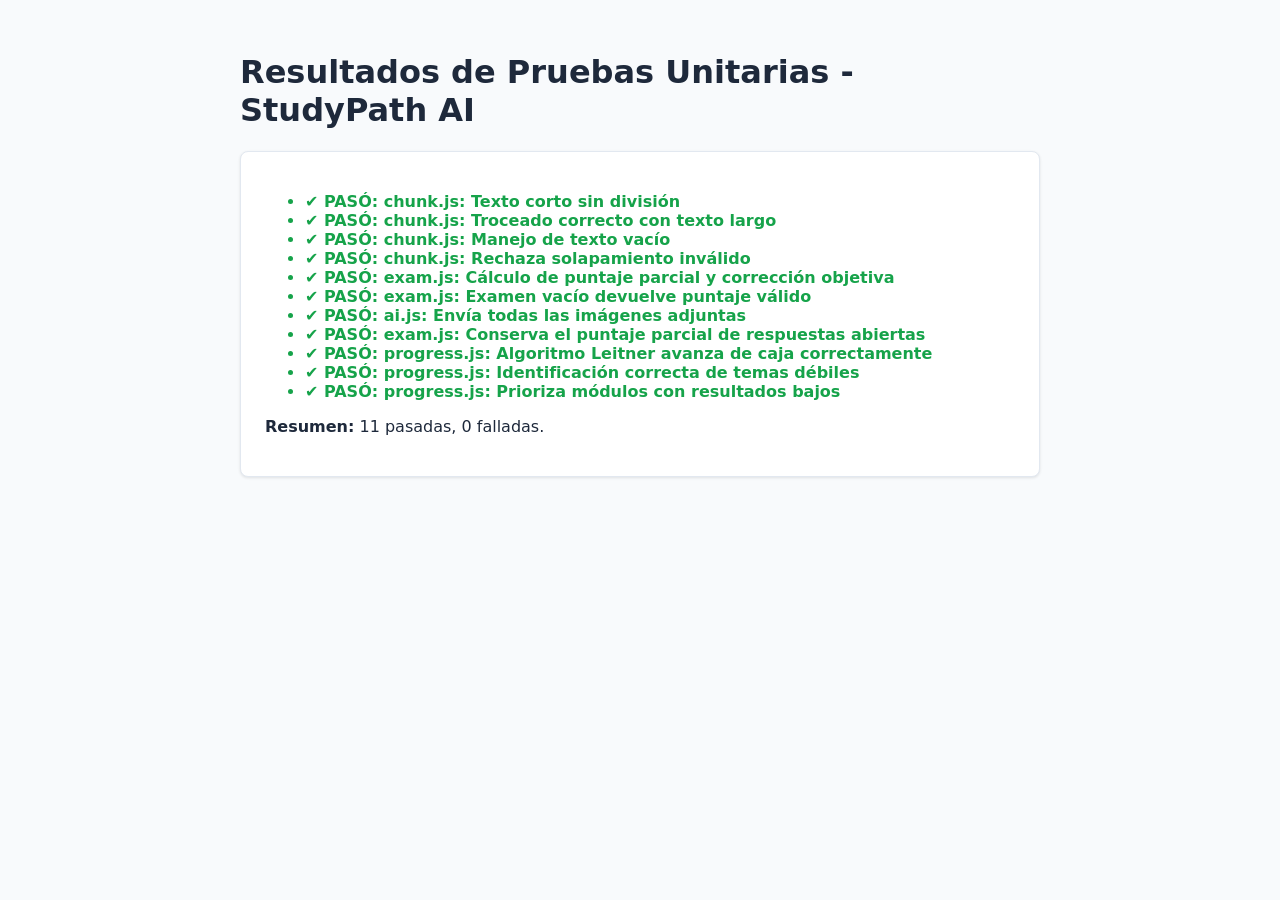
==== tests/test-runner.html @ 756682b5 "Initial commit - Fresh start" ====
<!DOCTYPE html>
<html lang="es">
<head>
    <meta charset="UTF-8">
    <title>Test Runner - StudyPath AI</title>
    <style>
        body { font-family: system-ui, sans-serif; padding: 2rem; max-width: 800px; margin: 0 auto; background: #f8fafc; color: #1e293b; }
        .test-pass { color: #16a34a; font-weight: bold; }
        .test-fail { color: #dc2626; font-weight: bold; }
        .card { background: #fff; border: 1px solid #e2e8f0; padding: 1.5rem; border-radius: 8px; margin-bottom: 1rem; box-shadow: 0 1px 3px rgba(0,0,0,0.1); }
    </style>
</head>
<body>
    <h1>Resultados de Pruebas Unitarias - StudyPath AI</h1>
    <div id="test-results" class="card">Ejecutando pruebas...</div>

    <script type="module">
        import { chunkText } from '../Css y Js/js/chunk.js';
        import { gradeExam } from '../Css y Js/js/exam.js';
        import { calculateNextReview, getAdaptiveRecommendations, identifyWeakTopics } from '../Css y Js/js/progress.js';
        import { callGeminiAPI } from '../Css y Js/js/ai.js';

        const resultsContainer = document.getElementById('test-results');
        const tests = [];
        let passed = 0;
        let failed = 0;

        function assert(testName, condition) {
            tests.push({ testName, passed: Boolean(condition) });
            if (condition) {
                passed++;
            } else {
                failed++;
            }
        }

        async function runTests() {
          // 1. Pruebas para chunk.js
          try {
            const shortText = "Hola mundo";
            const chunks1 = chunkText(shortText, 100, 10);
            assert("chunk.js: Texto corto sin división", chunks1.length === 1 && chunks1[0].text === shortText);

            const longText = "A".repeat(5000);
            const chunks2 = chunkText(longText, 2000, 200);
            assert("chunk.js: Troceado correcto con texto largo", chunks2.length > 1);

            const emptyChunks = chunkText("", 1000, 100);
            assert("chunk.js: Manejo de texto vacío", emptyChunks.length === 0);
            let invalidOptionsRejected = false;
            try {
                chunkText("texto", 10, 10);
            } catch (error) {
                invalidOptionsRejected = error instanceof RangeError;
            }
            assert("chunk.js: Rechaza solapamiento inválido", invalidOptionsRejected);
          } catch (e) {
            assert("chunk.js: Excepción en pruebas", false);
          }

          // 2. Pruebas para exam.js
          try {
            const questions = [
                { id: '1', type: 'multiple_choice', statement: '¿2+2?', correctAnswer: '4' },
                { id: '2', type: 'true_false', statement: '¿El agua moja?', correctAnswer: 'Verdadero' }
            ];
            const userAnswers = { '1': '4', '2': 'Falso' };
            const result = await gradeExam(questions, userAnswers);
            assert("exam.js: Cálculo de puntaje parcial y corrección objetiva", result.correctCount === 1 && result.scorePercentage === 50);
            const emptyResult = await gradeExam([], {});
            assert("exam.js: Examen vacío devuelve puntaje válido", emptyResult.scorePercentage === 0);
          } catch (e) {
            assert("exam.js: Excepción en pruebas", false);
          }

          // 3. Pruebas para ai.js y calificación parcial de respuestas abiertas
          const originalFetch = globalThis.fetch;
          const originalApiKey = localStorage.getItem('studypath_api_key');
          try {
            let requestBody;
            localStorage.setItem('studypath_api_key', 'test-key');
            globalThis.fetch = async (_url, options) => {
                requestBody = JSON.parse(options.body);
                return {
                    ok: true,
                    json: async () => ({
                        candidates: [{ content: { parts: [{ text: '{"score":0.8,"feedback":"Buen trabajo."}' }] } }]
                    })
                };
            };

            await callGeminiAPI('prompt', [
                { base64: 'image-one', mimeType: 'image/png' },
                { base64: 'image-two', mimeType: 'image/jpeg' }
            ]);
            assert("ai.js: Envía todas las imágenes adjuntas", requestBody.contents[0].parts.length === 3);

            const essayResult = await gradeExam(
                [{ id: 'essay', type: 'essay', statement: 'Explica el concepto', correctAnswer: 'Criterio esperado' }],
                { essay: 'Respuesta del estudiante' }
            );
            assert("exam.js: Conserva el puntaje parcial de respuestas abiertas", essayResult.scorePercentage === 80 && essayResult.correctCount === 1);
          } catch (e) {
            assert("ai.js / exam.js: Excepción en pruebas", false);
          } finally {
            globalThis.fetch = originalFetch;
            if (originalApiKey === null) {
                localStorage.removeItem('studypath_api_key');
            } else {
                localStorage.setItem('studypath_api_key', originalApiKey);
            }
          }

          // 4. Pruebas para progress.js
          try {
            const review = calculateNextReview('card_1', 1, true);
            assert("progress.js: Algoritmo Leitner avanza de caja correctamente", review.box === 2);

            const weak = identifyWeakTopics([
                { details: [{ statement: 'Termodinámica avanzada...', isCorrect: false }] },
                { details: [{ statement: 'Termodinámica avanzada...', isCorrect: false }] }
            ]);
            assert("progress.js: Identificación correcta de temas débiles", weak.length === 1 && weak[0].failCount === 2);
            const recommendations = getAdaptiveRecommendations(
                [{ id: 'mod1', title: 'Biología' }],
                [{
                    moduleId: 'mod1',
                    scorePercentage: 70,
                    details: [{ statement: 'Fotosíntesis', isCorrect: false }]
                }]
            );
            assert("progress.js: Prioriza módulos con resultados bajos", recommendations.length === 1 && recommendations[0].moduleTitle === 'Biología');
          } catch (e) {
            assert("progress.js: Excepción en pruebas", false);
          }

          resultsContainer.innerHTML = `<ul>${tests.map(({ testName, passed }) =>
              `<li class="${passed ? 'test-pass' : 'test-fail'}">${passed ? '✔ PASÓ' : '✖ FALLÓ'}: ${testName}</li>`
          ).join('')}</ul><p><strong>Resumen:</strong> ${passed} pasadas, ${failed} falladas.</p>`;
        }

        runTests();
    </script>
</body>
</html>
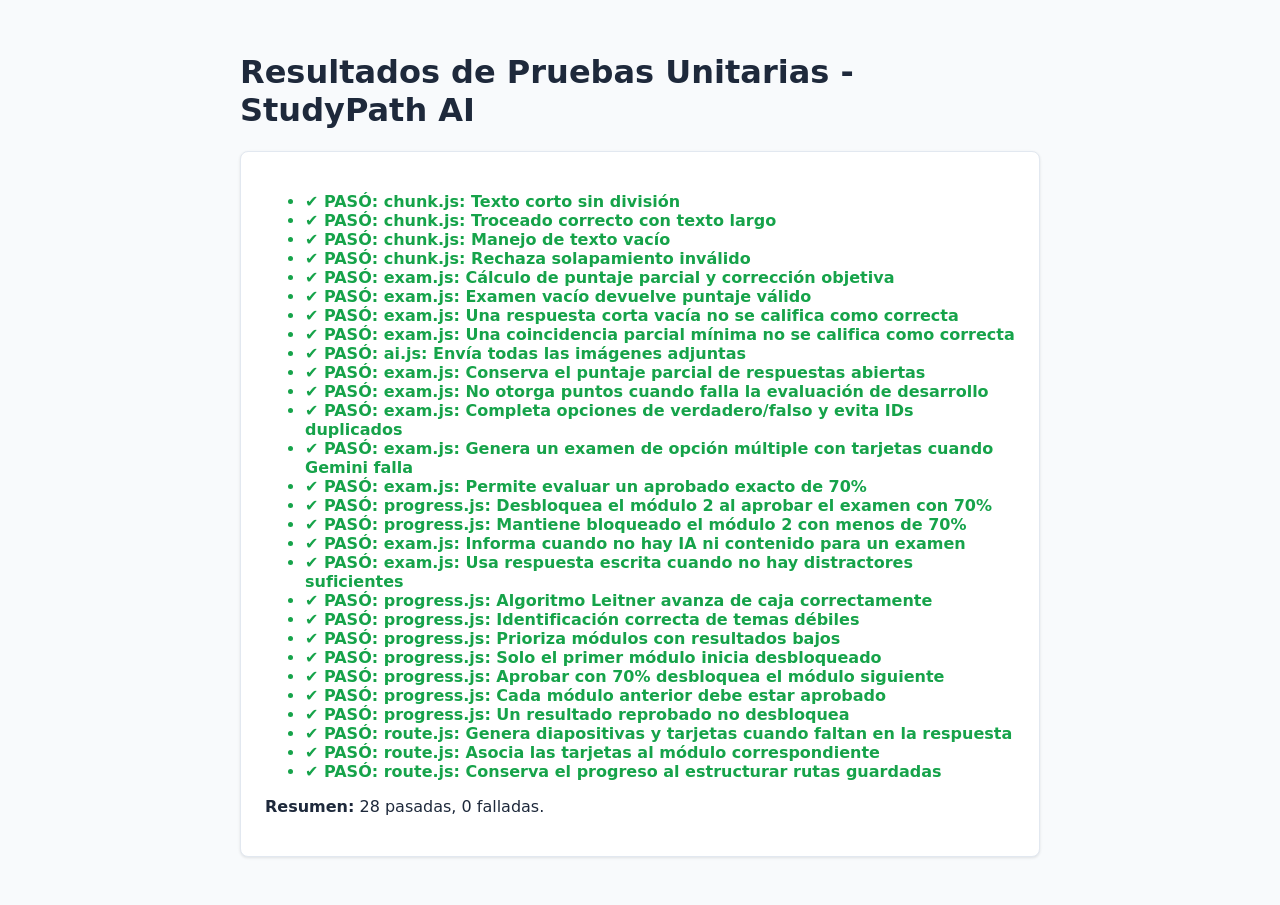
==== commit b5f96214: "Actualizar interfaz y lógica de módulos" ====
--- a/tests/test-runner.html
+++ b/tests/test-runner.html
@@ -15,10 +15,11 @@
     <div id="test-results" class="card">Ejecutando pruebas...</div>
 
     <script type="module">
-        import { chunkText } from '../Css y Js/js/chunk.js';
-        import { gradeExam } from '../Css y Js/js/exam.js';
-        import { calculateNextReview, getAdaptiveRecommendations, identifyWeakTopics } from '../Css y Js/js/progress.js';
-        import { callGeminiAPI } from '../Css y Js/js/ai.js';
+        import { chunkText } from '../assets/js/chunk.js';
+        import { generateExamForModule, gradeExam } from '../assets/js/exam.js';
+        import { calculateNextReview, getAdaptiveRecommendations, identifyWeakTopics, isModuleUnlocked } from '../assets/js/progress.js';
+        import { callGeminiAPI } from '../assets/js/ai.js';
+        import { normalizeStudyRoute } from '../assets/js/route.js';
 
         const resultsContainer = document.getElementById('test-results');
         const tests = [];
@@ -69,6 +70,16 @@
             assert("exam.js: Cálculo de puntaje parcial y corrección objetiva", result.correctCount === 1 && result.scorePercentage === 50);
             const emptyResult = await gradeExam([], {});
             assert("exam.js: Examen vacío devuelve puntaje válido", emptyResult.scorePercentage === 0);
+            const blankShortAnswer = await gradeExam(
+                [{ id: 'short', type: 'short_answer', statement: 'Define el concepto', correctAnswer: 'energía' }],
+                { short: '' }
+            );
+            assert("exam.js: Una respuesta corta vacía no se califica como correcta", blankShortAnswer.scorePercentage === 0);
+            const partialShortAnswer = await gradeExam(
+                [{ id: 'short', type: 'short_answer', statement: 'Define el concepto', correctAnswer: 'agua' }],
+                { short: 'a' }
+            );
+            assert("exam.js: Una coincidencia parcial mínima no se califica como correcta", partialShortAnswer.scorePercentage === 0);
           } catch (e) {
             assert("exam.js: Excepción en pruebas", false);
           }
@@ -100,6 +111,93 @@
                 { essay: 'Respuesta del estudiante' }
             );
             assert("exam.js: Conserva el puntaje parcial de respuestas abiertas", essayResult.scorePercentage === 80 && essayResult.correctCount === 1);
+            globalThis.fetch = async () => { throw new Error('Servicio de evaluación no disponible'); };
+            const failedEssayGrading = await gradeExam(
+                [{ id: 'essay', type: 'essay', statement: 'Explica el concepto', correctAnswer: 'Criterio esperado' }],
+                { essay: 'Respuesta del estudiante' }
+            );
+            assert("exam.js: No otorga puntos cuando falla la evaluación de desarrollo", failedEssayGrading.scorePercentage === 0);
+
+            globalThis.fetch = async () => ({
+                ok: true,
+                json: async () => ({
+                    candidates: [{
+                        content: {
+                            parts: [{
+                                text: JSON.stringify({
+                                    questions: [
+                                        { id: 'q1', type: 'true_false', statement: 'Afirmación', correctAnswer: 'Verdadero' },
+                                        { id: 'q1', type: 'multiple_choice', statement: 'Elección', options: ['A', 'B'], correctAnswer: 'A' }
+                                    ]
+                                })
+                            }]
+                        }
+                    }]
+                })
+            });
+            const generatedExam = await generateExamForModule({ title: 'Prueba', summary: 'Contenido', concepts: [] });
+            assert("exam.js: Completa opciones de verdadero/falso y evita IDs duplicados", generatedExam.questions[0].options.length === 2 && generatedExam.questions[1].id !== generatedExam.questions[0].id);
+
+            globalThis.fetch = async () => { throw new Error('Servicio de IA no disponible'); };
+            const materialExam = await generateExamForModule({
+                title: 'Módulo de prueba',
+                summary: 'Contenido del tema',
+                concepts: [],
+                flashcards: [
+                    { question: '¿Qué es una sección?', answer: 'Un bloque temático del documento.' },
+                    { question: '¿Qué es una etiqueta?', answer: 'Un elemento semántico del HTML.' }
+                ]
+            });
+            const materialExamCorrectAnswers = Object.fromEntries(
+                materialExam.questions.map(question => [question.id, question.correctAnswer])
+            );
+            const materialExamResult = await gradeExam(materialExam.questions, materialExamCorrectAnswers);
+            assert("exam.js: Genera un examen de opción múltiple con tarjetas cuando Gemini falla", materialExam.source === 'module' && materialExam.questions.length === 2 && materialExam.questions.every(question => question.type === 'multiple_choice' && question.options.length === new Set(question.options).size && question.options.includes(question.correctAnswer)) && materialExamResult.scorePercentage === 100);
+
+            const tenFactExam = await generateExamForModule({
+                title: 'Módulo con diez temas',
+                summary: 'Contenido del módulo.',
+                concepts: [],
+                flashcards: Array.from({ length: 10 }, (_, index) => ({
+                    question: `Pregunta ${index + 1}`,
+                    answer: `Respuesta distinta del tema ${index + 1}`
+                }))
+            });
+            const sevenCorrectAnswers = Object.fromEntries(
+                tenFactExam.questions.map((question, index) => [
+                    question.id,
+                    index < 7 ? question.correctAnswer : question.options.find(option => option !== question.correctAnswer)
+                ])
+            );
+            const passingResult = await gradeExam(tenFactExam.questions, sevenCorrectAnswers);
+            assert("exam.js: Permite evaluar un aprobado exacto de 70%", tenFactExam.questions.length === 10 && passingResult.scorePercentage === 70);
+            const routeModules = [{ id: 'm1', title: 'Primero' }, { id: 'm2', title: 'Segundo' }];
+            assert("progress.js: Desbloquea el módulo 2 al aprobar el examen con 70%", isModuleUnlocked(routeModules, [{ moduleId: 'm1', scorePercentage: passingResult.scorePercentage }], 1));
+            const failingResult = await gradeExam(tenFactExam.questions, Object.fromEntries(
+                tenFactExam.questions.map((question, index) => [
+                    question.id,
+                    index < 6 ? question.correctAnswer : question.options.find(option => option !== question.correctAnswer)
+                ])
+            ));
+            assert("progress.js: Mantiene bloqueado el módulo 2 con menos de 70%", failingResult.scorePercentage === 60 && !isModuleUnlocked(routeModules, [{ moduleId: 'm1', scorePercentage: failingResult.scorePercentage }], 1));
+
+            const noMaterialExamRejected = await generateExamForModule({
+                title: 'Módulo vacío',
+                summary: '',
+                concepts: [],
+                flashcards: []
+            }).then(() => false, () => true);
+            assert("exam.js: Informa cuando no hay IA ni contenido para un examen", noMaterialExamRejected);
+            const oneFactExam = await generateExamForModule({
+                title: 'Módulo con un solo concepto',
+                summary: '',
+                concepts: [],
+                flashcards: [{ question: '¿Qué es una sección?', answer: 'Un bloque temático del documento.' }]
+            });
+            const oneFactResult = await gradeExam(oneFactExam.questions, {
+                [oneFactExam.questions[0].id]: 'Es un bloque temático del documento'
+            });
+            assert("exam.js: Usa respuesta escrita cuando no hay distractores suficientes", oneFactExam.questions[0].type === 'short_answer' && oneFactResult.scorePercentage === 100);
           } catch (e) {
             assert("ai.js / exam.js: Excepción en pruebas", false);
           } finally {
@@ -130,8 +228,45 @@
                 }]
             );
             assert("progress.js: Prioriza módulos con resultados bajos", recommendations.length === 1 && recommendations[0].moduleTitle === 'Biología');
+
+            const modules = [{ id: 'm1', title: 'Fundamentos' }, { id: 'm2', title: 'Aplicación' }, { id: 'm3', title: 'Repaso' }];
+            assert("progress.js: Solo el primer módulo inicia desbloqueado", isModuleUnlocked(modules, [], 0) && !isModuleUnlocked(modules, [], 1));
+            const passedFirst = [{ moduleId: 'm1', scorePercentage: 70 }];
+            assert("progress.js: Aprobar con 70% desbloquea el módulo siguiente", isModuleUnlocked(modules, passedFirst, 1));
+            assert("progress.js: Cada módulo anterior debe estar aprobado", !isModuleUnlocked(modules, passedFirst, 2));
+            assert("progress.js: Un resultado reprobado no desbloquea", !isModuleUnlocked(modules, [{ moduleId: 'm1', scorePercentage: 69.9 }], 1));
           } catch (e) {
             assert("progress.js: Excepción en pruebas", false);
+          }
+
+          // 5. Normalización de lecciones estructuradas y material de estudio
+          try {
+            const route = normalizeStudyRoute({
+                title: 'Ruta de prueba',
+                modules: [{
+                    id: 'm1',
+                    title: 'Conceptos base',
+                    summary: 'La célula es la unidad básica de los seres vivos. Está formada por componentes.',
+                    concepts: [{ term: 'Célula', definition: 'Unidad básica de los seres vivos.' }]
+                }, {
+                    id: 'm2',
+                    title: 'Aplicación',
+                    summary: 'Los conceptos se aplican al análisis de los organismos.'
+                }]
+            }, {});
+            assert("route.js: Genera diapositivas y tarjetas cuando faltan en la respuesta", route.modules.every(module => module.lessonSlides.length >= 3 && module.flashcards.length >= 3));
+            assert("route.js: Asocia las tarjetas al módulo correspondiente", route.flashcards.every(card => route.modules.some(module => module.id === card.moduleId)));
+            const migratedRoute = normalizeStudyRoute({
+                title: 'Ruta anterior',
+                modules: [{ id: 'legacy', title: 'Módulo previo', summary: 'Contenido existente de una ruta guardada.' }]
+            }, {}, {
+                id: 'route_existing',
+                createdAt: '2025-01-01',
+                progress: { completedModules: ['legacy'], examResults: [{ moduleId: 'legacy', scorePercentage: 80 }] }
+            });
+            assert("route.js: Conserva el progreso al estructurar rutas guardadas", migratedRoute.id === 'route_existing' && migratedRoute.progress.examResults.length === 1 && migratedRoute.progress.completedModules[0] === 'legacy');
+          } catch (e) {
+            assert("route.js: Excepción en pruebas", false);
           }
 
           resultsContainer.innerHTML = `<ul>${tests.map(({ testName, passed }) =>
